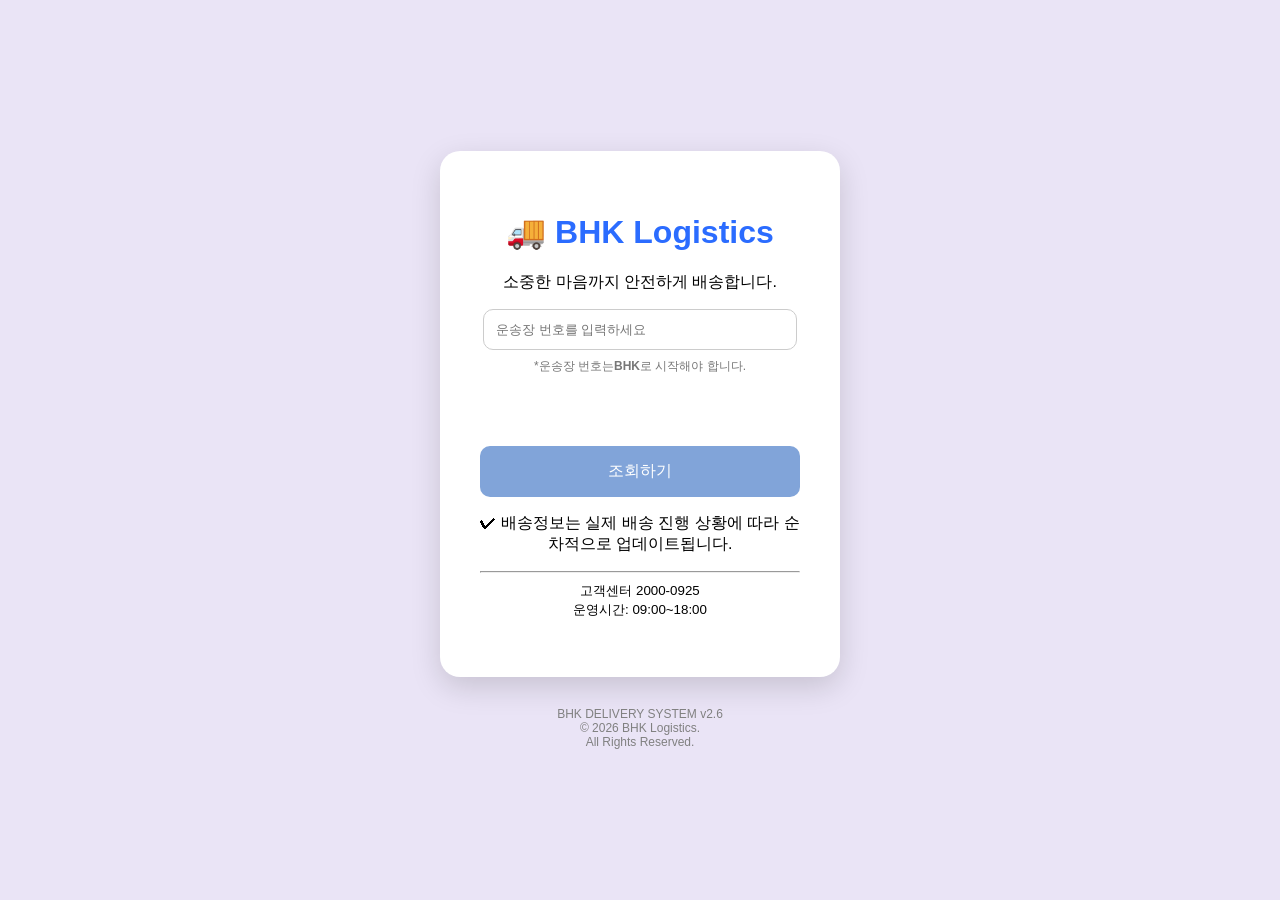
==== index.html @ caa56997 "Initial commit" ====
<!DOCTYPE html>
<html lang="ko">

<head>
    <meta charset="UTF-8">
    <meta name="viewport" content="width=device-width, initial-scale=1.0">

    <title>📦 BHK delivery</title>

    <meta property="og:title" content="BHK 통운">
    <meta property="og:description" content="특별한 배송이 도착했습니다. 배송 정보를 조회해보세요.">
    <meta property="og:image" content="https://jyk-12.github.io/BHK-delivery/images/og-image.png">
    <meta property="og:url" content="https://jyk-12.github.io/BHK-delivery/">
    <meta property="og:type" content="website">

    <meta name="twitter:card" content="summary_large_image">

    <link rel="stylesheet" href="style.css">
</head>

<body>

    <div class="app">

    <h1>🚚 BHK Logistics</h1>

    <p class="subtitle">
        소중한 마음까지 안전하게 배송합니다.
    </p>

    <input id="trackingNumber"
           type="text"
           placeholder="운송장 번호를 입력하세요">

    <p id="notice">*운송장 번호는<b>BHK</b>로 시작해야 합니다.</p>

    <br><br>

   <button id="searchButton" onclick="checkTracking()">
    조회하기
</button>

<p class="deliveryGuide">
    ✔ 배송정보는 실제 배송 진행 상황에 따라 순차적으로 업데이트됩니다.
</p>

<p id="result"></p>

    <hr>


        <small>
            고객센터 2000-0925<br>
            운영시간: 09:00~18:00
        </small>

        <br><br>

    </div>

    <footer>
         BHK DELIVERY SYSTEM v2.6<br>
         © 2026 BHK Logistics.<br>
        All Rights Reserved.
    </footer>

    <!-- BHK 본인 인증창 -->

<div id="verificationModal">

    <div class="verificationBox">

        <h2>🔐 BHK 본인 인증</h2>

        <p>
            안전한 배송 정보 조회를 위해<br>
            본인 인증이 필요합니다.
        </p>

        <hr>

        <p>
            📱 등록된 휴대폰 번호를 입력해주세요.
        </p>

        <input
            id="phoneNumber"
            type="text"
            placeholder="010-0000-0000"
        >

        <br><br>

        <button onclick="verifyPhone()">
            인증하기
        </button>

        <p id="verificationMessage"></p>

        <button onclick="closeVerification()">
            닫기
        </button>

    </div>

</div>

    <script src="script.js"></script>

</body>

</html>
---- style.css ----
body{
    background:#eae4f6;
    margin:0;
    font-family:Arial;

    display:flex;
    flex-direction:column;
    justify-content:center;
    align-items:center;

    min-height:100vh;
}

.app{
    background:white;
    padding:40px;
    border-radius:20px;
    width:320px;
    text-align:center;
    box-shadow:0 10px 30px rgba(0,0,0,0.15);
}

h1{
    color:#2b6cff;
}

input{
    width:90%;
    padding:12px;
    border-radius:10px;
    border:1px solid #ccc;
}

button{
    margin-top:20px;
    width:100%;
    padding:15px;
    border:none;
    border-radius:10px;
    background:#81a4d9;
    color:white;
    font-size:16px;

    cursor:pointer;
}

footer{
    margin-top:30px;
    text-align:center;
    color:gray;
    font-size:12px;
}

#notice{
    color:#777;
    font-size: 12px;
    margin-top: 8px;
    margin-bottom: 15px;
}

/* ==========================
   BHK 본인 인증 팝업
   ========================== */

#verificationModal{

    display:none;

    position:fixed;

    top:0;
    left:0;

    width:100%;
    height:100%;

    background:rgba(0,0,0,0.55);

    justify-content:center;
    align-items:center;

    z-index:9999;
}


.verificationBox{

    background:white;

    width:320px;

    padding:30px;

    border-radius:20px;

    text-align:center;

    box-shadow:0 10px 40px rgba(0,0,0,0.3);

    box-sizing:border-box;
}


.verificationBox h2{

    margin-top:0;

}


.verificationBox input{

    width:90%;

    padding:12px;

    border-radius:10px;

    border:1px solid #ccc;

    box-sizing:border-box;
}


.verificationBox button{

    width:90%;

    padding:12px;

    border:none;

    border-radius:10px;

    background:#81a4d9;

    color:white;

    cursor:pointer;

}


#verificationMessage{

    font-size:13px;

    line-height:1.6;

}

.deliveryResult{
    text-align:center;
    line-height:1.6;
}

.deliveryResult h2{
    color:#bba4c1;
    margin-bottom:15px;
}

.deliveryStatus{
    font-size:18px;
    font-weight:bold;
}

.deliveryResult hr{
    border:none;
    border-top:1px solid #f6d4d4;
    margin:20px 0;
}

.deliveryResult button{
    width:100%;
    padding:13px;
    border:none;
    border-radius:10px;
    background:#2975f1;
    color:white;
    font-size:15px;
    cursor:pointer;
}

.photoPopup{
    text-align:center;
}

.photoPopup h2{
    color:#cab7ef;
    margin-bottom:20px;
}

.photoFrame{
    width:100%;
    margin:0 auto 18px;
    border-radius:15px;
    overflow:hidden;
    background:#c2eacb;
}

.photoFrame img{
    width:100%;
    display:block;
    object-fit:cover;
}

.photoMessage{
    font-size:14px;
    line-height:1.6;
    margin-bottom:20px;
}

.photoPopup button{
    width:100%;
    padding:13px;
    border:none;
    border-radius:10px;
    background:#81a4d9;
    color:rgb(44, 43, 39);
    font-size:15px;
    cursor:pointer;
}

.delivery.deliveryButton{
    background:#72b89c;
    color:white;
    width:100%;
    padding:13px;
    border:none;
    border-radius:10px;
    font-size:15px;
    cursor:pointer;
}

.locationButton{
    background:#8f9fc4;
    color:rgb(49, 49, 49);
    width:100%;
    padding:13px;
    border:none;
    border-radius:10px;
    font-size:15px;
    cursor:pointer;
}

.locationButton:hover{
    opacity:0.85;
}

.liveLocation{
    background:#f3f5fa;
    padding:15px;
    border-radius:12px;
    line-height:1.7;
    font-size:14px;
}

.trackingTimeline{
    text-align:left;
    margin-top:20px;
}

.trackingItem{
    display:flex;
    position:relative;
    padding-bottom:25px;
}

.trackingItem:not(:last-child)::after{
    content:"";
    position:absolute;
    left:14px;
    top:30px;
    width:2px;
    height:calc(100% - 10px);
    background:#f9f2bd;
}

.trackingDot{
    width:30px;
    height:30px;
    border-radius:50%;
    background:#81a4d9;
    color:white;
    display:flex;
    align-items:center;
    justify-content:center;
    flex-shrink:0;
    z-index:1;
}

.trackingContent{
    margin-left:15px;
    padding-bottom:5px;
}

.trackingDate{
    margin:0 0 5px;
    font-size:12px;
    color:#888;
}

.trackingLocation{
    margin:0 0 5px;
    font-weight:bold;
}

.trackingStatus{
    margin:0;
    font-size:14px;
}

.locked .trackingDot{
    background:#d8d8d8;
}

.locked .trackingContent{
    color:#999;
}

.deliveryNotice{
    font-size:13px;
    color:#f4afaf;
    line-height:1.6;
}

.detailCard{
    background:#f7f9fc;
    padding:15px;
    border-radius:12px;
    text-align:left;
    margin:15px 0;
}

.detailCard p{
    margin:12px 0;
    line-height:1.6;
}

.liveLocation{
    background:#eef3fa;
    padding:15px;
    border-radius:12px;
    line-height:1.7;
    font-size:14px;
}

.locationButton{
    background:#81a4d9;
    color:white;
    border:none;
    border-radius:10px;
    padding:12px 20px;
    cursor:pointer;
}

.backButton{
    background:#b7c5da;
    color:white;
    border:none;
    border-radius:10px;
    padding:10px 18px;
    cursor:pointer;
    font-size:13px;
}
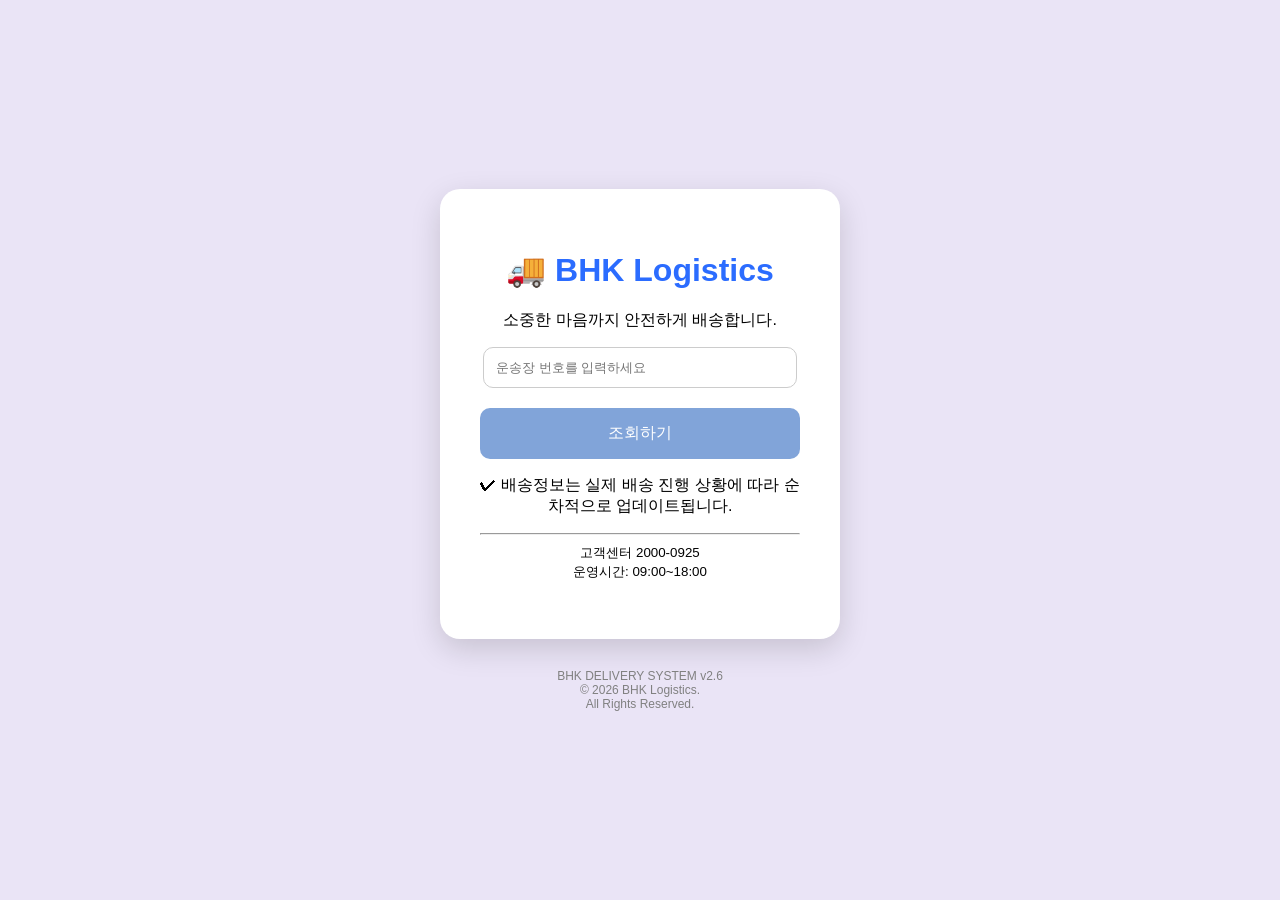
==== commit 62493847: "0" ====
--- a/index.html
+++ b/index.html
@@ -31,10 +31,6 @@
     <input id="trackingNumber"
            type="text"
            placeholder="운송장 번호를 입력하세요">
-
-    <p id="notice">*운송장 번호는<b>BHK</b>로 시작해야 합니다.</p>
-
-    <br><br>
 
    <button id="searchButton" onclick="checkTracking()">
     조회하기
--- a/style.css
+++ b/style.css
@@ -58,9 +58,7 @@
     margin-bottom: 15px;
 }
 
-/* ==========================
-   BHK 본인 인증 팝업
-   ========================== */
+
 
 #verificationModal{
 
@@ -362,4 +360,44 @@
     padding:10px 18px;
     cursor:pointer;
     font-size:13px;
+}
+
+
+/* ==========================
+배송경로 버튼
+   ========================== */
+   .deliveryPaging{
+
+    display:flex;
+    justify-content:center;
+    gap:20px;
+    margin-top:20px;
+
+}
+
+.deliveryPaging button{
+
+    width:28px;
+    height:28px;
+
+    border:none;
+    border-radius:50%;
+
+    background:#81a4d900;   /* 버튼 배경 */
+    color:rgb(54, 72, 209);          /* ◀ ▶ 색 */
+
+    font-size:20px;
+
+    cursor:pointer;
+
+}
+
+.deliveryPaging button:disabled{
+
+    background:#d9d9d900;
+    color:#888;
+
+    opacity:1;
+    cursor:default;
+
 }
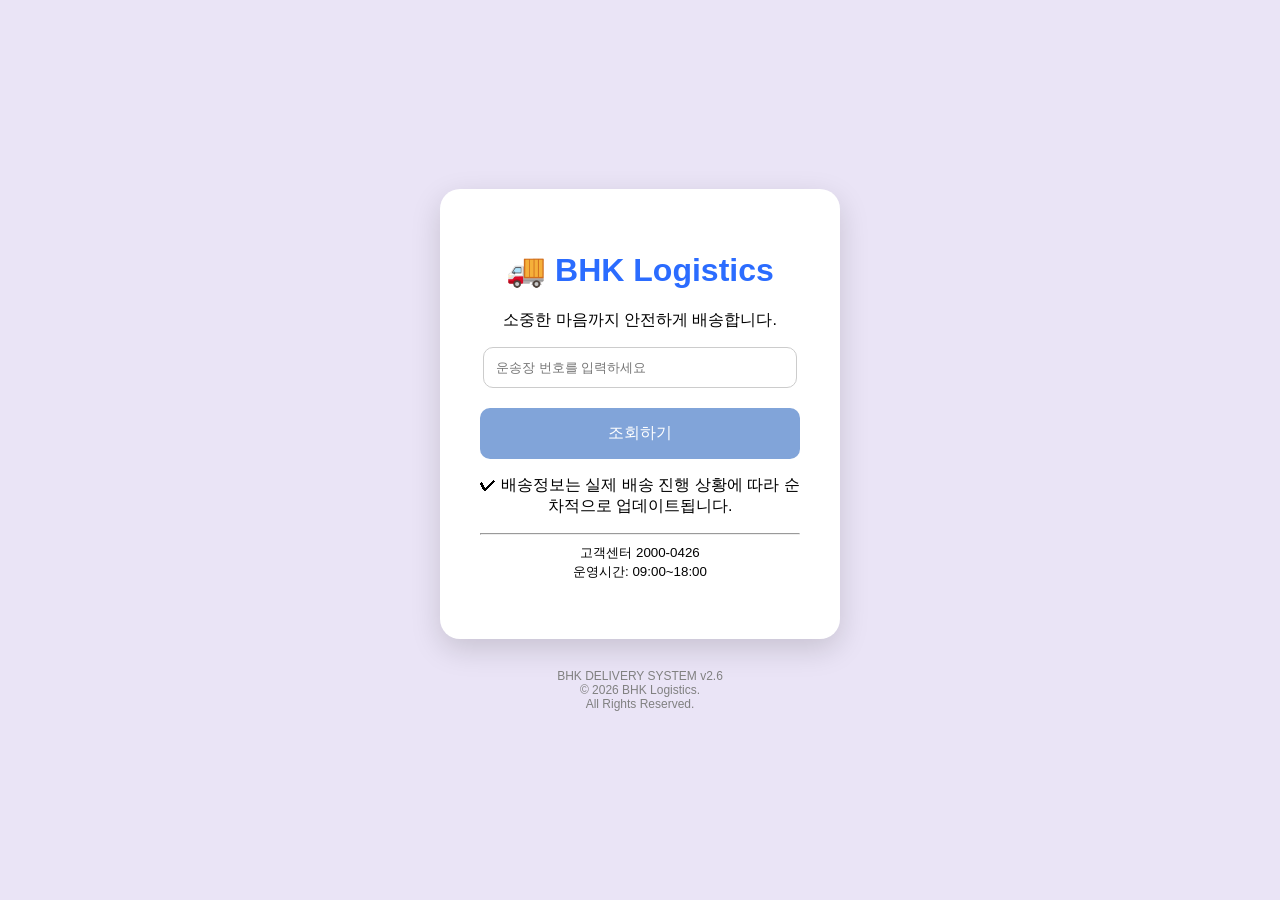
==== commit 7fba39a5: "." ====
--- a/index.html
+++ b/index.html
@@ -46,7 +46,7 @@
 
 
         <small>
-            고객센터 2000-0925<br>
+            고객센터 2000-0426<br>
             운영시간: 09:00~18:00
         </small>
 
